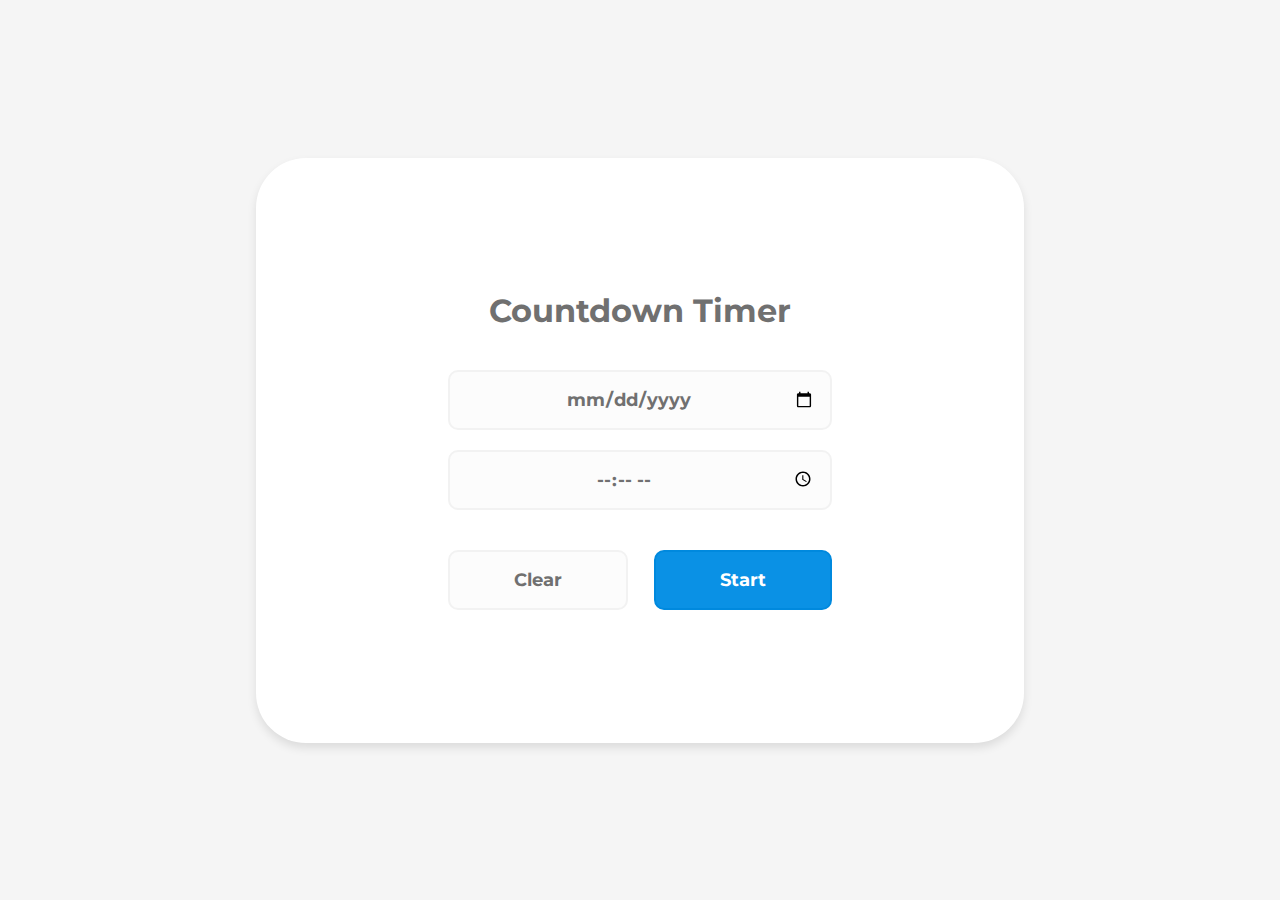
==== countdown-timer/countdown-form.html @ 128cb091 "countdown timer application input" ====
<!DOCTYPE html>
<html lang="en">
  <head>
    <meta charset="UTF-8" />
    <meta http-equiv="X-UA-Compatible" content="IE=edge" />
    <meta name="viewport" content="width=device-width, initial-scale=1.0" />

    <link rel="stylesheet" href="/countdown-timer/countdown-timer.css" />
    <script src="/countdown-timer/countdown-timer.js" defer></script>

    <title>Countdown Timer</title>
  </head>
  <body>
    <div class="background">
      <div class="form-container">
        <h1 class="form-heading">Countdown Timer</h1>

        <div class="input-fields">
          <input type="date" id="date-input" />
          <input type="time" id="time-input" />
        </div>

        <div class="form-btns">
          <button id="clear-btn">Clear</button>
          <button id="start-btn" onclick="startTimer()">Start</button>
        </div>
      </div>
    </div>
  </body>
</html>
---- countdown-timer/countdown-timer.css ----
@import url("https://fonts.googleapis.com/css2?family=Montserrat:wght@300;400;700&display=swap");

* {
  box-sizing: border-box;
  margin: 0;

  font-family: "Montserrat", sans-serif;
}

.background {
  display: flex;
  justify-content: center;
  align-items: center;
  height: 100vh;
  background-color: #f5f5f5;
}

.container {
  position: relative;
  display: flex;
  flex-wrap: wrap;
  justify-content: center;
  align-items: center;
  height: 65%;
  width: 60%;
  background-color: white;
  border-radius: 50px;
  box-shadow: 0px 5px 10px rgba(0, 0, 0, 0.1);
}

.return-btn {
  position: absolute;
  top: 40px;
  left: 40px;
  height: 40px;
  width: 40px;
  border-radius: 20px;
  border-style: solid;
  border-color: #f2f2f2;
  background-color: #fcfcfc;
  text-align: center;
  cursor: pointer;
  transition: ease-in-out 0.1s;
}

.return-btn:hover {
  background-color: #efefef;
  transform: scale(1.1);
  transition: ease-in-out 0.1s;
}

.num-container {
  display: flex;
  flex-direction: column;
  align-items: center;
  color: #525252;
}

.num-container > p {
  font-size: 6rem;
  font-weight: 700;
  margin: 1rem 2rem;
}

.units {
  font-size: 1.5rem;
  font-weight: 200;
}

.form-container {
  display: flex;
  flex-direction: column;
  justify-content: center;
  align-items: center;
  height: 65%;
  width: 60%;
  background-color: white;
  border-radius: 50px;
  box-shadow: 0px 5px 10px rgba(0, 0, 0, 0.1);
}

.form-heading {
  color: #707070;
  margin-bottom: 30px;
  font-size: 2rem;
  text-align: center;
}

.input-fields {
  display: flex;
  flex-direction: column;
  width: 30vw;
  margin-bottom: 30px;
}

#time-input,
#date-input {
  height: 60px;
  margin: 10px 0px;
  padding: 0 15px;
  text-align: center;
  color: #707070;
  font-size: 1.1rem;
  font-weight: bold;
  border-style: solid;
  border-width: 2px;
  border-radius: 10px;
  border-color: #f2f2f2;
  background-color: #fcfcfc;
}

.form-btns {
  display: flex;
  flex-wrap: wrap;
  justify-content: space-between;
  width: 30vw;
}

#clear-btn,
#start-btn {
  height: 60px;
  padding: 0 5vw;
  border-style: solid;
  border-width: 2px;
  border-radius: 10px;
  border-color: #f2f2f2;
  background-color: #fcfcfc;
  color: #707070;
  font-size: 1.1rem;
  font-weight: bold;
}

#start-btn {
  border-color: #0089de;
  background-color: #0a91e5;
  color: white;
  cursor: pointer;
}

#start-btn:hover {
  background-color: #0380ce;
  transition: ease-in-out 0.2s;
}

#clear-btn:hover {
  background-color: #f5f5f5;
  transition: ease-in-out 0.2s;
}
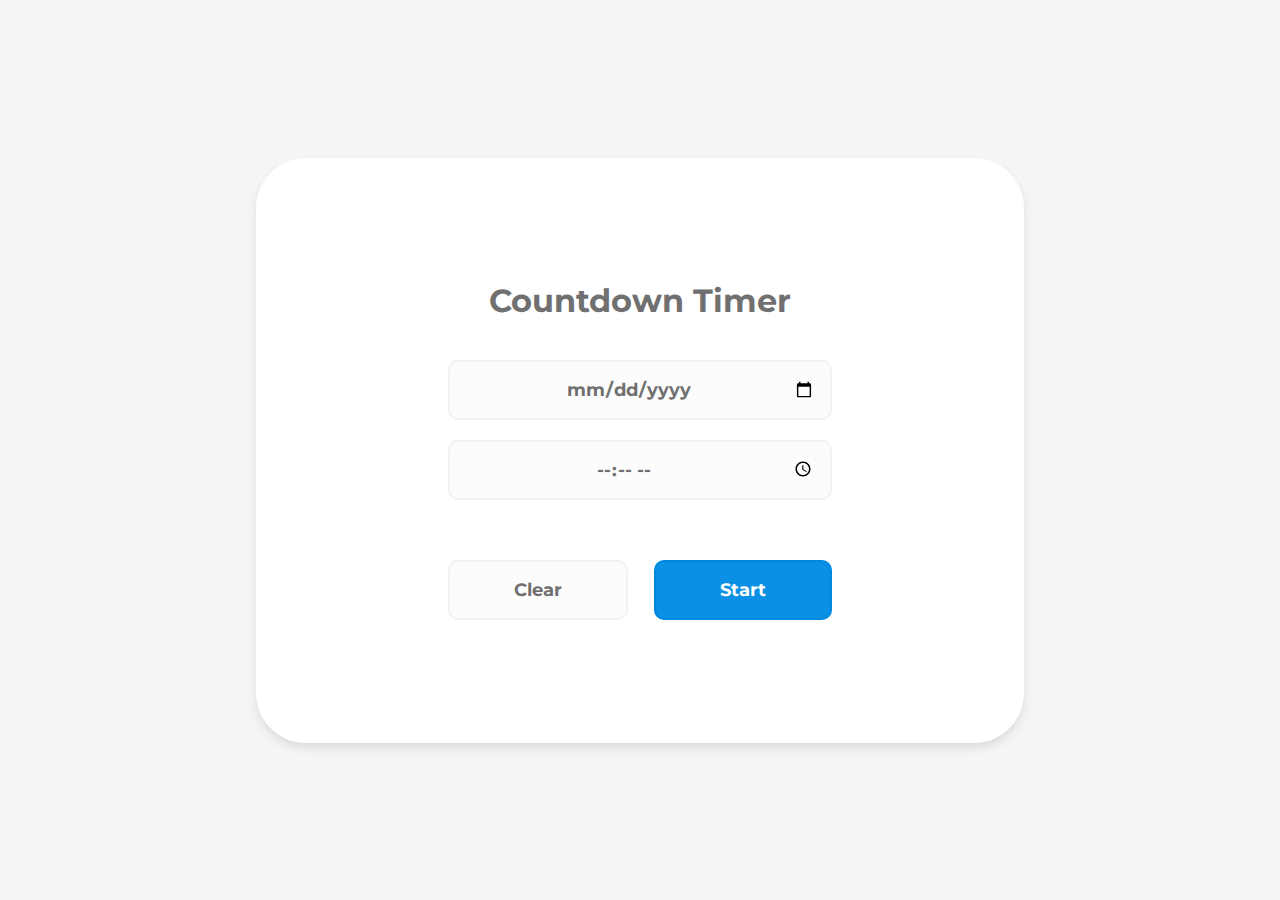
==== commit 43546843: "Added responsiveness and pulse effect" ====
--- a/countdown-timer/countdown-form.html
+++ b/countdown-timer/countdown-form.html
@@ -6,7 +6,7 @@
     <meta name="viewport" content="width=device-width, initial-scale=1.0" />
 
     <link rel="stylesheet" href="/countdown-timer/countdown-timer.css" />
-    <script src="/countdown-timer/countdown-timer.js" defer></script>
+    <script src="/countdown-timer/countdown-form.js" defer></script>
 
     <title>Countdown Timer</title>
   </head>
@@ -16,12 +16,12 @@
         <h1 class="form-heading">Countdown Timer</h1>
 
         <div class="input-fields">
-          <input type="date" id="date-input" />
-          <input type="time" id="time-input" />
+          <input type="date" id="dateField" />
+          <input type="time" id="timeField" />
         </div>
 
         <div class="form-btns">
-          <button id="clear-btn">Clear</button>
+          <button id="clear-btn" onclick="clearInput()">Clear</button>
           <button id="start-btn" onclick="startTimer()">Start</button>
         </div>
       </div>
--- a/countdown-timer/countdown-timer.css
+++ b/countdown-timer/countdown-timer.css
@@ -23,6 +23,7 @@
   align-items: center;
   height: 65%;
   width: 60%;
+  padding: 0rem 1rem;
   background-color: white;
   border-radius: 50px;
   box-shadow: 0px 5px 10px rgba(0, 0, 0, 0.1);
@@ -93,8 +94,8 @@
   margin-bottom: 30px;
 }
 
-#time-input,
-#date-input {
+#timeField,
+#dateField {
   height: 60px;
   margin: 10px 0px;
   padding: 0 15px;
@@ -107,6 +108,7 @@
   border-radius: 10px;
   border-color: #f2f2f2;
   background-color: #fcfcfc;
+  cursor: text;
 }
 
 .form-btns {
@@ -128,13 +130,14 @@
   color: #707070;
   font-size: 1.1rem;
   font-weight: bold;
+  cursor: pointer;
+  margin-top: 20px;
 }
 
 #start-btn {
   border-color: #0089de;
   background-color: #0a91e5;
   color: white;
-  cursor: pointer;
 }
 
 #start-btn:hover {
@@ -146,3 +149,55 @@
   background-color: #f5f5f5;
   transition: ease-in-out 0.2s;
 }
+
+/* Pulse effect when timer reaches 0 */
+#timerComplete {
+  animation: pulse 3s infinite;
+}
+
+@keyframes pulse {
+  0% {
+    transform: scale(1);
+    box-shadow: 0 0 0 0 rgba(46, 204, 113, 0.5);
+  }
+
+  70% {
+    transform: scale(1);
+    box-shadow: 0 0 0 20px rgba(46, 204, 113, 0);
+  }
+
+  100% {
+    transform: scale(1);
+    box-shadow: 0 0 0 0 rgba(46, 204, 113, 0);
+  }
+}
+
+@media screen and (max-width: 750px) {
+  .container {
+    height: 85%;
+    width: 80%;
+    padding: 5rem 2rem;
+  }
+
+  .num-container > p {
+    font-size: 5rem;
+    margin: 0rem 2rem;
+  }
+
+  .return-btn {
+    left: auto;
+  }
+
+  .input-fields {
+    width: auto;
+  }
+
+  .form-btns {
+    justify-content: center;
+  }
+
+  #clear-btn,
+  #start-btn {
+    min-width: 200px;
+  }
+}
